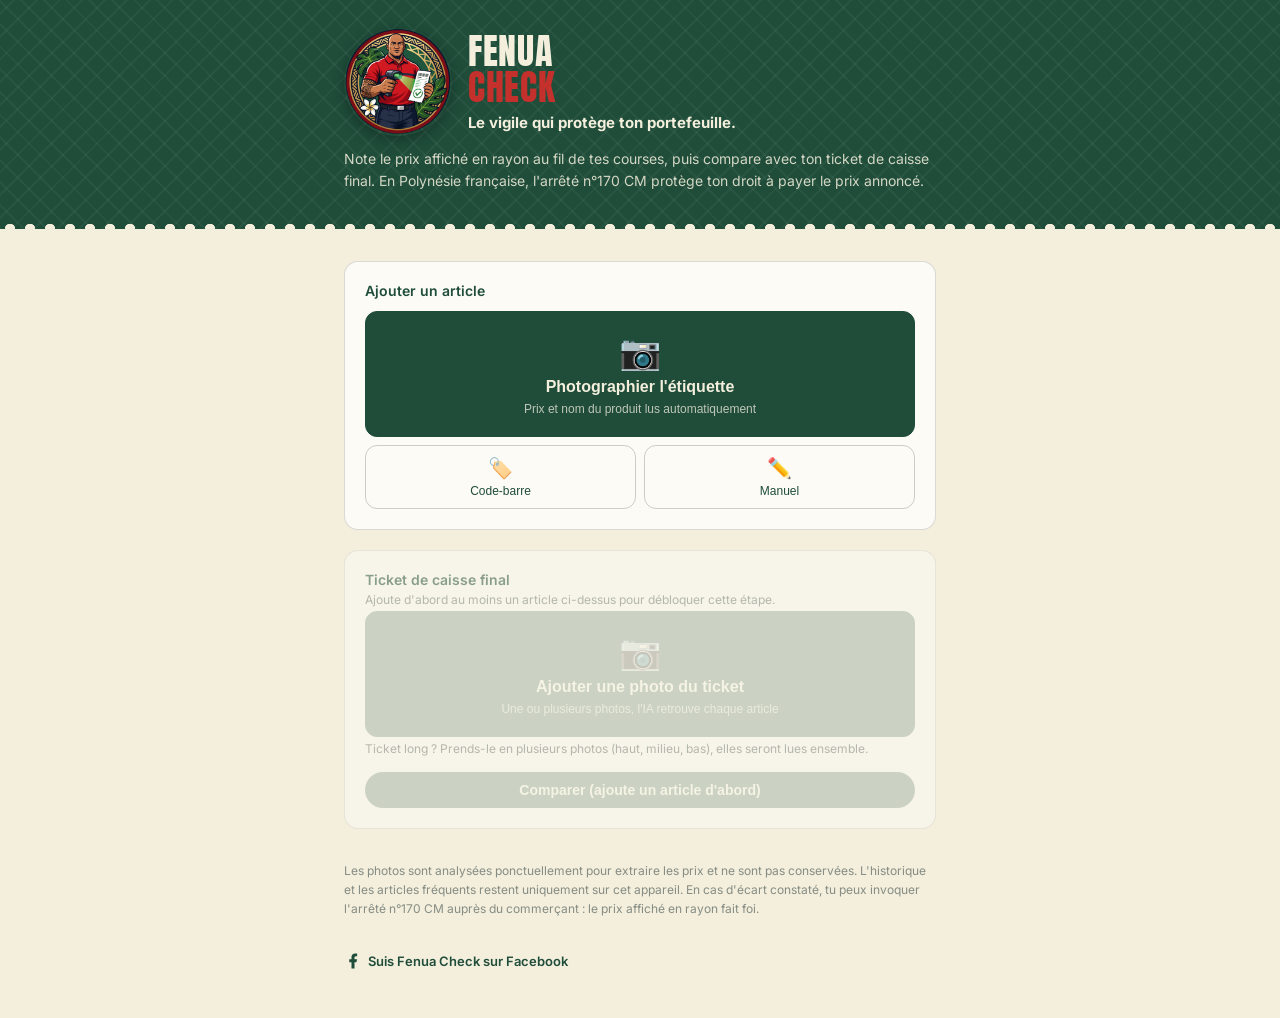
==== index.html @ 7afea80d "Make 'reading photo' status more visible: animated spinner, bigger bold text, checkmark on success" ====
<!doctype html>
<html lang="fr">
<head>
  <meta charset="utf-8" />
  <meta name="viewport" content="width=device-width, initial-scale=1" />
  <title>Fenua Check, vérifie ton prix</title>
  <meta name="description" content="Compare le prix en rayon et le prix facturé sur ton ticket de caisse en Polynésie française (arrêté n°170 CM)." />
  <link rel="icon" type="image/png" sizes="180x180" href="img/vigile-favicon.png" />
  <link rel="icon" type="image/png" sizes="32x32" href="img/vigile-favicon-32.png" />
  <link rel="apple-touch-icon" href="img/vigile-favicon.png" />
  <link rel="manifest" href="manifest.json" />
  <meta name="theme-color" content="#1f4d3a" />
  <link rel="preconnect" href="https://fonts.googleapis.com" />
  <link rel="preconnect" href="https://fonts.gstatic.com" crossorigin />
  <link href="https://fonts.googleapis.com/css2?family=Anton&family=Inter:wght@400;500;600;700&display=swap" rel="stylesheet" />
  <link rel="stylesheet" href="css/style.css" />
</head>
<body>
  <header class="site-header">
    <div class="wrap">
      <div class="title-row">
        <button
          type="button"
          id="vigile-icon-btn"
          class="vigile-badge-btn"
          aria-label="???"
          title=""
        >
          <img src="img/vigile-favicon.png" alt="" class="vigile-badge-img" />
        </button>
        <div class="title-text">
          <h1><span class="title-fenua">Fenua</span><span class="title-check">Check</span></h1>
          <p class="slogan">Le vigile qui protège ton portefeuille.</p>
        </div>
      </div>
      <p class="intro">
        Note le prix affiché en rayon au fil de tes courses, puis compare avec ton ticket de
        caisse final. En Polynésie française, l'arrêté n°170 CM protège ton droit à payer le
        prix annoncé.
      </p>
    </div>
    <!-- Ad slot (leaderboard, optional): drop your ad network's embed code here.
         Keeping it in the header, outside .wrap, keeps it visually separate from
         the tool itself so it doesn't get mistaken for part of the flow. -->
    <div id="ad-slot-header" class="ad-slot ad-slot-header" hidden></div>
  </header>

  <main class="wrap">
    <section id="add-item-panel" class="card">
      <p class="card-title">Ajouter un article</p>
      <div id="frequent-chips" class="chip-row" hidden></div>

      <div id="add-item-choices" class="choice-grid">
        <button type="button" class="choice-btn choice-btn-primary" data-mode="shelf">
          <span class="choice-icon-lg">📷</span>
          <span class="choice-label-lg">Photographier l'étiquette</span>
          <span class="choice-sublabel">Prix et nom du produit lus automatiquement</span>
        </button>
        <div class="choice-row-secondary">
          <button type="button" class="choice-btn choice-btn-secondary" data-mode="barcode">
            <span class="choice-icon">🏷️</span>
            Code-barre
          </button>
          <button type="button" class="choice-btn choice-btn-secondary" data-mode="manual">
            <span class="choice-icon">✏️</span>
            Manuel
          </button>
        </div>
      </div>

      <input id="photo-input" type="file" accept="image/*" capture="environment" hidden />

      <p id="scan-status" class="status-text" hidden>
        <span id="scan-status-icon" class="status-spinner"></span>
        <span id="scan-status-text"></span>
      </p>
      <p id="scan-error" class="error-text" hidden></p>

      <div id="draft-form" class="draft-form" hidden>
        <label class="field-label">
          Nom du produit
          <input id="draft-name" type="text" placeholder="Ex : Lait demi-écrémé 1L" />
        </label>

        <button type="button" id="draft-weight-toggle" class="link-btn" style="text-align:left">
          Vendu au poids (F/kg) ?
        </button>

        <div id="draft-price-simple">
          <label class="field-label">
            Prix en rayon (XPF)
            <input id="draft-price" type="text" inputmode="numeric" placeholder="Ex : 350" />
          </label>
        </div>

        <div id="draft-price-weight" hidden>
          <div class="btn-row">
            <label class="field-label" style="flex:1">
              Poids (kg)
              <input id="draft-weight-kg" type="text" inputmode="decimal" placeholder="Ex : 0.350" />
            </label>
            <label class="field-label" style="flex:1">
              Prix au kg (XPF)
              <input id="draft-price-per-kg" type="text" inputmode="numeric" placeholder="Ex : 1495" />
            </label>
          </div>
          <p id="draft-weight-total" class="hint-text"></p>
        </div>

        <label class="field-label">
          Quantité
          <input id="draft-quantity" type="text" inputmode="numeric" value="1" />
        </label>

        <div class="btn-row">
          <button type="button" id="draft-confirm" class="btn btn-primary">Ajouter au ticket</button>
          <button type="button" id="draft-cancel" class="btn btn-outline">Annuler</button>
        </div>
      </div>
    </section>

    <section id="ticket-list-section" class="card" hidden>
      <div class="row-between">
        <p class="card-title" id="ticket-count-label">Ticket en cours</p>
        <p class="card-title" id="ticket-total-label"></p>
      </div>
      <ul id="ticket-list" class="ticket-list"></ul>
    </section>

    <section id="receipt-section" class="card muted">
      <p class="card-title">Ticket de caisse final</p>
      <p id="receipt-hint" class="hint-text">
        Ajoute d'abord au moins un article ci-dessus pour débloquer cette étape.
      </p>

      <div id="receipt-photos" class="receipt-photos"></div>

      <button type="button" id="receipt-add-btn" class="choice-btn choice-btn-primary receipt-add-btn" disabled>
        <span class="choice-icon-lg">📷</span>
        <span class="choice-label-lg">Ajouter une photo du ticket</span>
        <span class="choice-sublabel">Une ou plusieurs photos, l'IA retrouve chaque article</span>
      </button>
      <p class="hint-text">
        Ticket long ? Prends-le en plusieurs photos (haut, milieu, bas), elles seront lues
        ensemble.
      </p>
      <input id="receipt-input" type="file" accept="image/*" capture="environment" hidden />

      <button type="button" id="compare-btn" class="btn btn-primary btn-block" disabled>
        Comparer (ajoute un article d'abord)
      </button>

      <p id="compare-error" class="error-text" hidden></p>
    </section>

    <section id="result-section" hidden></section>

    <section id="history-section" class="card" hidden>
      <div class="row-between">
        <p class="card-title">Historique de tes trajets</p>
        <button type="button" id="history-clear" class="link-btn">Effacer</button>
      </div>
      <ul id="history-list" class="history-list"></ul>
    </section>

    <p class="fine-print">
      Les photos sont analysées ponctuellement pour extraire les prix et ne sont pas
      conservées. L'historique et les articles fréquents restent uniquement sur cet appareil.
      En cas d'écart constaté, tu peux invoquer l'arrêté n°170 CM auprès du commerçant : le
      prix affiché en rayon fait foi.
    </p>

    <a href="https://facebook.com/fenuacheck" target="_blank" rel="noopener" class="facebook-link">
      <svg viewBox="0 0 24 24" width="18" height="18" xmlns="http://www.w3.org/2000/svg">
        <path
          fill="currentColor"
          d="M14 13.5h2.5l1-4H14v-2c0-1.03 0-2 2-2h1.5V2.14c-.326-.043-1.557-.14-2.857-.14C11.928 2 10 3.657 10 6.7v2.8H7v4h3V22h4z"
        />
      </svg>
      Suis Fenua Check sur Facebook
    </a>

    <!-- Ad slot (in-content, optional): a native/display unit between the tool
         and the footer. Hidden until you wire up a real ad network's script. -->
    <div id="ad-slot-content" class="ad-slot ad-slot-content" hidden></div>
  </main>

  <div id="vigile-easter-egg" class="vigile-overlay" hidden>
    <div class="vigile-card">
      <img src="img/vigile-logo.png" alt="" class="vigile-logo-img" />
      <p class="vigile-title">Alerte vigile détectée</p>
      <p class="vigile-text">
        Reste calme. Le prix affiché en rayon fait foi (arrêté n°170 CM). Tu as le droit de
        demander l'application de ce prix. Garde ta preuve, garde le sourire, et surtout...
        garde la caméra allumée. 📸✨
      </p>
      <button type="button" id="vigile-close" class="btn btn-primary">Compris, chef</button>
    </div>
  </div>

  <script type="module" src="js/app.js"></script>
</body>
</html>
---- css/style.css ----
:root {
  /* Fenua Check design tokens, drawn from the vigile mascot badge:
     shirt red, monstera-leaf green, thick ink linework, receipt paper. */
  --tt-navy: #1f4d3a; /* deep tropical green - primary/authority */
  --tt-navy-deep: #123227;
  --tt-sand: #f3efdc; /* receipt paper */
  --tt-sand-dim: #e6dcb8;
  --tt-coral: #c4302b; /* mascot shirt red - alert/mismatch */
  --tt-coral-dim: #f3d9d3;
  --tt-teal: #4c9a6b; /* leaf green - verified/match */
  --tt-teal-dim: #dcecdf;
  --tt-ink: #17150f; /* ink black */
  --tt-gold: #c99a3e; /* stamp/seal accent, used sparingly */
  --font-display: "Anton", "Arial Narrow", sans-serif;
  --font-body: "Inter", system-ui, -apple-system, "Segoe UI", sans-serif;
}

* {
  box-sizing: border-box;
}

/* Several elements below are toggled via the `hidden` attribute in app.js
   while also having a class that sets `display` (flex/grid) for when they
   ARE shown. Without this rule, that class's `display` value wins over the
   browser's default `[hidden] { display: none }`, so the element never
   actually hides. This makes `hidden` authoritative everywhere. */
[hidden] {
  display: none !important;
}

body {
  margin: 0;
  min-height: 100vh;
  background: var(--tt-sand);
  color: var(--tt-ink);
  font-family: var(--font-body);
}

.wrap {
  max-width: 640px;
  margin: 0 auto;
  padding: 0 24px;
}

.site-header {
  position: relative;
  background-color: var(--tt-navy);
  background-image:
    repeating-linear-gradient(45deg, rgba(255, 255, 255, 0.04) 0 2px, transparent 2px 16px),
    repeating-linear-gradient(-45deg, rgba(255, 255, 255, 0.04) 0 2px, transparent 2px 16px);
  padding: 28px 0 36px;
}

/* Signature element: a perforated ticket-stub edge, like tearing off a
   receipt. Punches "holes" through the green band down to the paper below. */
.site-header::after {
  content: "";
  position: absolute;
  left: 0;
  right: 0;
  bottom: -7px;
  height: 14px;
  background-image: radial-gradient(circle, var(--tt-sand) 5px, transparent 5.5px);
  background-size: 20px 14px;
  background-repeat: repeat-x;
  background-position: 0 0;
}

h1 {
  margin: 0;
  font-family: var(--font-display);
  font-size: 36px;
  font-weight: 400;
  letter-spacing: 0.02em;
  text-transform: uppercase;
  line-height: 1;
}

h1 .title-fenua,
h1 .title-check {
  display: block;
}

h1 .title-fenua {
  color: var(--tt-sand);
}

h1 .title-check {
  color: var(--tt-coral);
}

.slogan {
  margin: 8px 0 0;
  font-size: 15px;
  font-weight: 700;
  color: var(--tt-sand);
}

.title-row {
  display: flex;
  align-items: center;
  gap: 16px;
}

.title-row h1 {
  margin: 0;
}

.vigile-badge-btn {
  flex-shrink: 0;
  width: 108px;
  height: 108px;
  border-radius: 999px;
  border: none;
  padding: 0;
  overflow: hidden;
  cursor: pointer;
  background: transparent;
  box-shadow: 0 4px 14px rgba(0, 0, 0, 0.3);
  transition: transform 0.15s ease;
}

.vigile-badge-img {
  width: 100%;
  height: 100%;
  object-fit: contain;
}

.vigile-badge-btn:hover {
  transform: scale(1.1) rotate(-6deg);
}

.vigile-badge-btn:active {
  transform: scale(0.92);
}

.intro {
  margin: 12px 0 0;
  font-size: 14px;
  line-height: 1.6;
  color: rgba(243, 239, 220, 0.85);
}

main.wrap {
  display: flex;
  flex-direction: column;
  gap: 20px;
  padding-top: 32px;
  padding-bottom: 48px;
}

.card {
  border: 1px solid rgba(23, 21, 15, 0.15);
  background: rgba(255, 255, 255, 0.75);
  border-radius: 14px;
  padding: 20px;
}

.card.muted {
  opacity: 1;
  transition: opacity 0.15s ease;
}

.card.muted.disabled {
  opacity: 0.5;
}

.card-title {
  margin: 0;
  font-size: 14px;
  font-weight: 600;
  color: var(--tt-navy);
}

.row-between {
  display: flex;
  align-items: baseline;
  justify-content: space-between;
}

.hint-text {
  margin: 4px 0 0;
  font-size: 12px;
  color: rgba(28, 43, 46, 0.6);
}

.status-text {
  margin: 14px 0 0;
  display: flex;
  align-items: center;
  gap: 10px;
  font-size: 16px;
  font-weight: 700;
  color: var(--tt-navy);
}

.status-spinner {
  width: 20px;
  height: 20px;
  border-radius: 999px;
  border: 3px solid rgba(31, 77, 58, 0.2);
  border-top-color: var(--tt-navy);
  animation: status-spin 0.7s linear infinite;
  flex-shrink: 0;
}

.status-text.status-success {
  color: var(--tt-teal);
}

@keyframes status-spin {
  to {
    transform: rotate(360deg);
  }
}

.error-text {
  margin: 12px 0 0;
  font-size: 14px;
  color: var(--tt-coral);
}

.fine-print {
  margin: 12px 0 0;
  font-size: 12px;
  line-height: 1.6;
  color: rgba(28, 43, 46, 0.5);
}

.facebook-link {
  display: inline-flex;
  align-items: center;
  gap: 6px;
  margin-top: 14px;
  font-size: 13px;
  font-weight: 600;
  color: var(--tt-navy);
  text-decoration: none;
}

.facebook-link:hover {
  text-decoration: underline;
}

/* --- Chips (frequent items) --- */

.chip-row {
  margin-top: 12px;
  display: flex;
  flex-wrap: wrap;
  gap: 8px;
}

.chip {
  border: 1px solid rgba(47, 158, 143, 0.4);
  background: var(--tt-teal-dim);
  color: var(--tt-navy);
  border-radius: 999px;
  padding: 6px 12px;
  font-size: 12px;
  font-weight: 500;
  cursor: pointer;
}

/* --- Add-item choices --- */

.choice-grid {
  margin-top: 12px;
  display: flex;
  flex-direction: column;
  gap: 8px;
}

.choice-btn {
  display: flex;
  flex-direction: column;
  align-items: center;
  gap: 4px;
  border: 1px solid rgba(23, 21, 15, 0.2);
  background: transparent;
  border-radius: 12px;
  padding: 12px 0;
  font-size: 12px;
  font-weight: 500;
  color: var(--tt-navy);
  cursor: pointer;
}

.choice-btn:disabled {
  opacity: 0.4;
  cursor: not-allowed;
}

.choice-btn-primary {
  background: var(--tt-navy);
  border-color: var(--tt-navy);
  color: var(--tt-sand);
  padding: 20px 16px;
  gap: 6px;
}

.receipt-add-btn {
  width: 100%;
  margin-top: 4px;
}

.choice-icon-lg {
  font-size: 34px;
}

.choice-label-lg {
  font-size: 16px;
  font-weight: 600;
}

.choice-sublabel {
  font-size: 12px;
  font-weight: 400;
  color: rgba(246, 239, 225, 0.75);
}

.choice-row-secondary {
  display: grid;
  grid-template-columns: repeat(2, 1fr);
  gap: 8px;
}

.choice-btn-secondary {
  padding: 10px 0;
}

.choice-icon {
  font-size: 20px;
}

/* --- Draft form --- */

.draft-form {
  margin-top: 12px;
  display: flex;
  flex-direction: column;
  gap: 12px;
  background: var(--tt-sand-dim);
  border-radius: 12px;
  padding: 16px;
}

.field-label {
  display: flex;
  flex-direction: column;
  gap: 4px;
  font-size: 12px;
  font-weight: 500;
  color: var(--tt-navy);
}

.field-label input {
  border: 1px solid rgba(14, 58, 69, 0.2);
  background: white;
  border-radius: 8px;
  padding: 8px 12px;
  font-size: 14px;
  color: var(--tt-ink);
}

.btn-row {
  display: flex;
  gap: 8px;
}

/* --- Buttons --- */

.btn {
  border-radius: 999px;
  padding: 10px 18px;
  font-size: 14px;
  font-weight: 600;
  cursor: pointer;
  border: none;
}

.btn:disabled {
  cursor: not-allowed;
  opacity: 0.4;
}

.btn-primary {
  background: var(--tt-navy);
  color: var(--tt-sand);
}

.btn-outline {
  background: transparent;
  border: 1px solid rgba(14, 58, 69, 0.3);
  color: var(--tt-navy);
}

.btn-block {
  display: block;
  width: 100%;
  margin-top: 16px;
}

.link-btn {
  border: none;
  background: none;
  color: var(--tt-coral);
  font-size: 12px;
  font-weight: 500;
  text-decoration: underline;
  text-underline-offset: 2px;
  cursor: pointer;
  padding: 0;
}

/* --- Ticket list --- */

.ticket-list {
  list-style: none;
  margin: 12px 0 0;
  padding: 0;
  display: flex;
  flex-direction: column;
}

.ticket-list li {
  display: flex;
  align-items: center;
  justify-content: space-between;
  gap: 12px;
  padding: 10px 0;
  border-top: 1px solid rgba(14, 58, 69, 0.1);
  font-size: 14px;
}

.ticket-list li:first-child {
  border-top: none;
}

.ticket-item-price {
  display: flex;
  align-items: center;
  flex-wrap: wrap;
  justify-content: flex-end;
  gap: 8px;
}

/* --- Receipt photo slot --- */

.photo-slot {
  margin-top: 12px;
  display: flex;
  align-items: center;
  justify-content: center;
  width: 100%;
  aspect-ratio: 4 / 3;
  border: 2px dashed rgba(14, 58, 69, 0.3);
  border-radius: 16px;
  background: var(--tt-sand-dim);
  cursor: pointer;
  overflow: hidden;
  padding: 0;
}

.photo-slot:disabled {
  cursor: not-allowed;
}

.photo-slot img {
  width: 100%;
  height: 100%;
  object-fit: cover;
}

.photo-placeholder {
  display: flex;
  flex-direction: column;
  align-items: center;
  gap: 8px;
  padding: 0 16px;
  text-align: center;
  font-size: 14px;
  color: rgba(28, 43, 46, 0.7);
}

/* --- Result --- */

.result-summary {
  border-radius: 16px;
  padding: 20px;
  border: 1px solid;
}

.result-summary.ok {
  border-color: rgba(47, 158, 143, 0.4);
  background: var(--tt-teal-dim);
}

.result-summary.mismatch {
  border-color: rgba(226, 101, 59, 0.4);
  background: var(--tt-coral-dim);
}

.result-title {
  display: flex;
  align-items: center;
  gap: 8px;
  font-size: 14px;
  font-weight: 600;
  color: var(--tt-navy);
}

.result-line {
  display: flex;
  align-items: center;
  justify-content: space-between;
  gap: 12px;
  padding: 10px 0;
  border-top: 1px solid rgba(14, 58, 69, 0.1);
  font-size: 14px;
}

.result-line:first-child {
  border-top: none;
}

.result-line .amounts {
  display: flex;
  align-items: center;
  gap: 8px;
  font-size: 14px;
}

.status-match {
  color: var(--tt-teal);
  font-weight: 600;
}

.status-mismatch {
  color: var(--tt-coral);
  font-weight: 600;
}

.status-inconclusive {
  color: rgba(28, 43, 46, 0.6);
  font-weight: 600;
}

/* --- History --- */

.history-list {
  list-style: none;
  margin: 12px 0 0;
  padding: 0;
  display: flex;
  flex-direction: column;
}

.history-list li {
  display: flex;
  align-items: center;
  justify-content: space-between;
  gap: 12px;
  padding: 10px 0;
  border-top: 1px solid rgba(14, 58, 69, 0.1);
  font-size: 14px;
}

.history-list li:first-child {
  border-top: none;
}

.qty-btn {
  width: 24px;
  height: 24px;
  border-radius: 999px;
  border: 1px solid rgba(14, 58, 69, 0.3);
  background: white;
  color: var(--tt-navy);
  font-size: 14px;
  line-height: 1;
  cursor: pointer;
  display: flex;
  align-items: center;
  justify-content: center;
  padding: 0;
}

/* --- Receipt multi-photo thumbnails --- */

.receipt-photos {
  display: flex;
  flex-wrap: wrap;
  gap: 8px;
  margin-top: 12px;
}

.receipt-photos:empty {
  margin-top: 0;
}

.receipt-thumb {
  position: relative;
  width: 84px;
  height: 84px;
  border-radius: 10px;
  overflow: hidden;
  border: 1px solid rgba(14, 58, 69, 0.2);
}

.receipt-thumb img {
  width: 100%;
  height: 100%;
  object-fit: cover;
  display: block;
}

.receipt-thumb-remove {
  position: absolute;
  top: 2px;
  right: 2px;
  width: 20px;
  height: 20px;
  border-radius: 999px;
  border: none;
  background: rgba(10, 40, 48, 0.75);
  color: var(--tt-sand);
  font-size: 12px;
  line-height: 1;
  cursor: pointer;
  display: flex;
  align-items: center;
  justify-content: center;
}

/* --- Easter egg: "vigile" --- */

.vigile-overlay {
  position: fixed;
  inset: 0;
  z-index: 100;
  display: flex;
  align-items: center;
  justify-content: center;
  padding: 24px;
  animation: vigile-siren 0.5s steps(1) infinite;
}

@keyframes vigile-siren {
  0%, 49% {
    background: rgba(226, 101, 59, 0.55);
  }
  50%, 100% {
    background: rgba(47, 76, 158, 0.55);
  }
}

.vigile-card {
  max-width: 360px;
  background: var(--tt-sand);
  border-radius: 20px;
  padding: 28px 24px;
  text-align: center;
  box-shadow: 0 20px 60px rgba(10, 40, 48, 0.45);
  animation: vigile-bounce-in 0.5s cubic-bezier(0.34, 1.56, 0.64, 1);
}

@keyframes vigile-bounce-in {
  0% {
    transform: scale(0.4) rotate(-8deg);
    opacity: 0;
  }
  60% {
    transform: scale(1.08) rotate(2deg);
    opacity: 1;
  }
  100% {
    transform: scale(1) rotate(0deg);
  }
}

.vigile-logo-img {
  display: inline-block;
  width: 140px;
  height: auto;
  margin: 0 0 4px;
  animation: vigile-wiggle 0.4s ease-in-out infinite;
}

@keyframes vigile-wiggle {
  0%, 100% {
    transform: rotate(-6deg) scale(1);
  }
  50% {
    transform: rotate(6deg) scale(1.08);
  }
}

.vigile-title {
  margin: 8px 0 0;
  font-family: var(--font-display);
  font-size: 22px;
  font-weight: 400;
  letter-spacing: 0.01em;
  text-transform: uppercase;
  color: var(--tt-coral);
}

.vigile-text {
  margin: 12px 0 20px;
  font-size: 14px;
  line-height: 1.6;
  color: var(--tt-ink);
}

/* --- Ad slots: neutral placeholders, styled minimally so any network's embed
     drops in cleanly. Hidden by default (see index.html); unhide once wired. --- */

.ad-slot {
  display: flex;
  align-items: center;
  justify-content: center;
  min-height: 90px;
  border-radius: 12px;
  background: rgba(14, 58, 69, 0.05);
  color: rgba(28, 43, 46, 0.4);
  font-size: 12px;
}

.ad-slot-header {
  max-width: 640px;
  margin: 20px auto 0;
}

.ad-slot-content {
  margin-top: 4px;
}
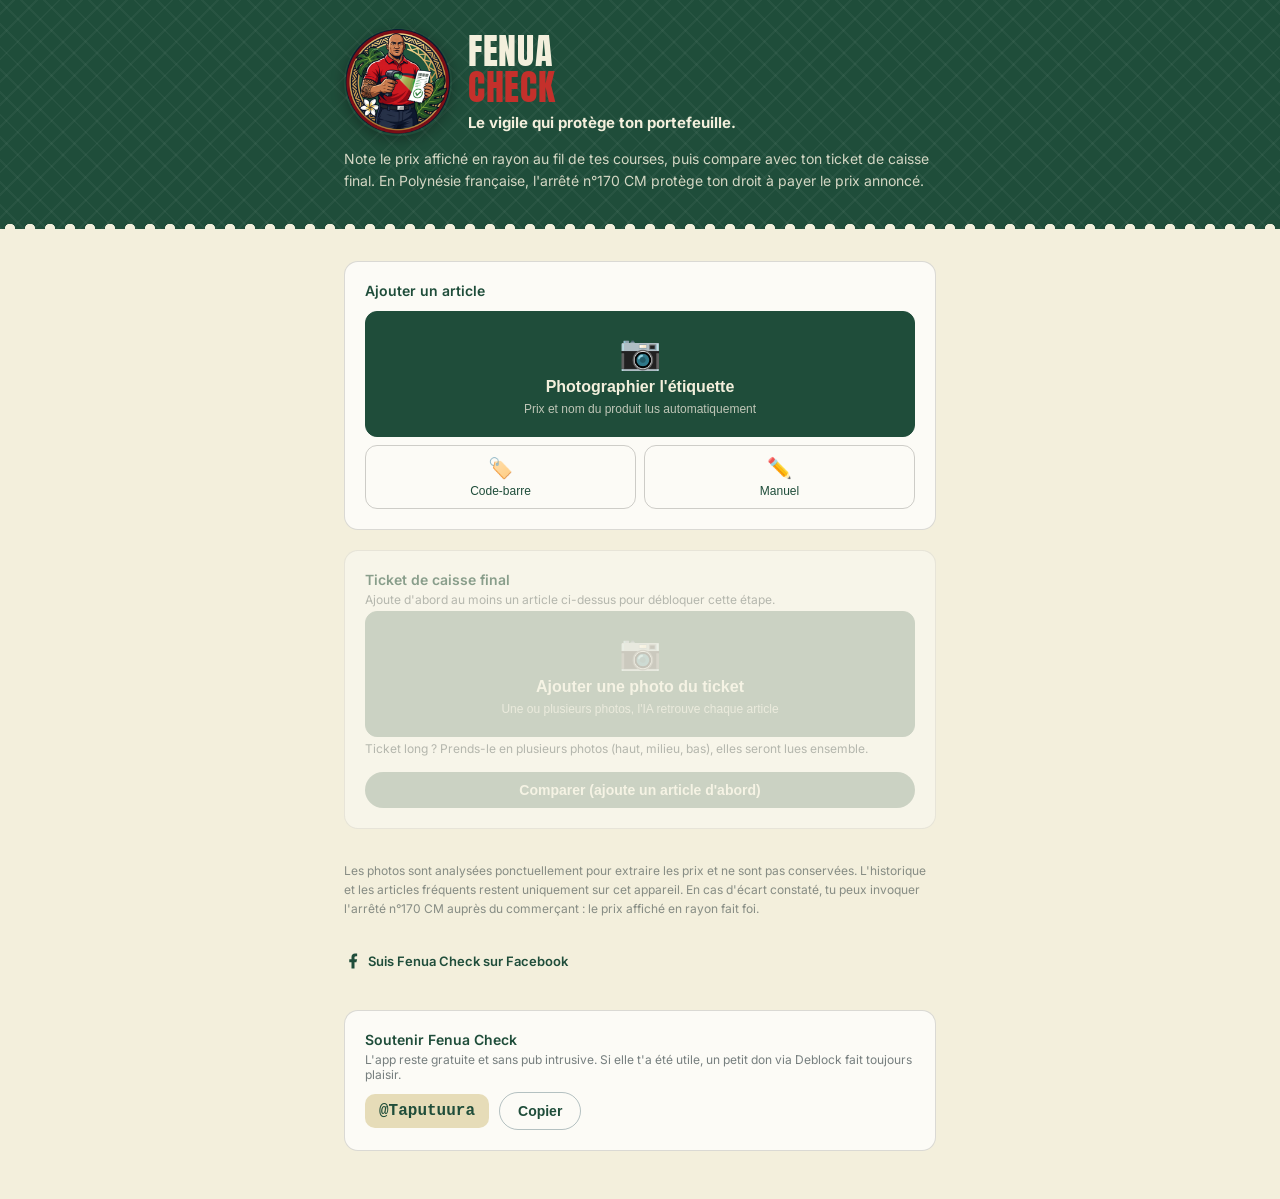
==== commit 60df8140: "Add support/donation card with Deblock handle (@Taputuura) and copy-to-clipboard button" ====
--- a/index.html
+++ b/index.html
@@ -38,6 +38,7 @@
         caisse final. En Polynésie française, l'arrêté n°170 CM protège ton droit à payer le
         prix annoncé.
       </p>
+      <p id="stats-badge" class="stats-badge" hidden></p>
     </div>
     <!-- Ad slot (leaderboard, optional): drop your ad network's embed code here.
          Keeping it in the header, outside .wrap, keeps it visually separate from
@@ -180,6 +181,18 @@
       Suis Fenua Check sur Facebook
     </a>
 
+    <div id="support-card" class="card support-card">
+      <p class="card-title">Soutenir Fenua Check</p>
+      <p class="hint-text">
+        L'app reste gratuite et sans pub intrusive. Si elle t'a été utile, un petit don via
+        Deblock fait toujours plaisir.
+      </p>
+      <div class="support-handle-row">
+        <span id="support-handle" class="support-handle">@Taputuura</span>
+        <button type="button" id="support-copy-btn" class="btn btn-outline">Copier</button>
+      </div>
+    </div>
+
     <!-- Ad slot (in-content, optional): a native/display unit between the tool
          and the footer. Hidden until you wire up a real ad network's script. -->
     <div id="ad-slot-content" class="ad-slot ad-slot-content" hidden></div>
--- a/css/style.css
+++ b/css/style.css
@@ -141,6 +141,20 @@
   color: rgba(243, 239, 220, 0.85);
 }
 
+.stats-badge {
+  display: inline-flex;
+  align-items: center;
+  gap: 6px;
+  margin: 14px 0 0;
+  padding: 6px 14px;
+  border-radius: 999px;
+  background: rgba(243, 239, 220, 0.15);
+  border: 1px solid rgba(243, 239, 220, 0.3);
+  font-size: 12px;
+  font-weight: 700;
+  color: var(--tt-sand);
+}
+
 main.wrap {
   display: flex;
   flex-direction: column;
@@ -240,6 +254,27 @@
 
 .facebook-link:hover {
   text-decoration: underline;
+}
+
+.support-card {
+  margin-top: 20px;
+}
+
+.support-handle-row {
+  display: flex;
+  align-items: center;
+  gap: 10px;
+  margin-top: 10px;
+}
+
+.support-handle {
+  font-family: monospace;
+  font-size: 16px;
+  font-weight: 700;
+  color: var(--tt-navy);
+  background: var(--tt-sand-dim);
+  padding: 8px 14px;
+  border-radius: 10px;
 }
 
 /* --- Chips (frequent items) --- */
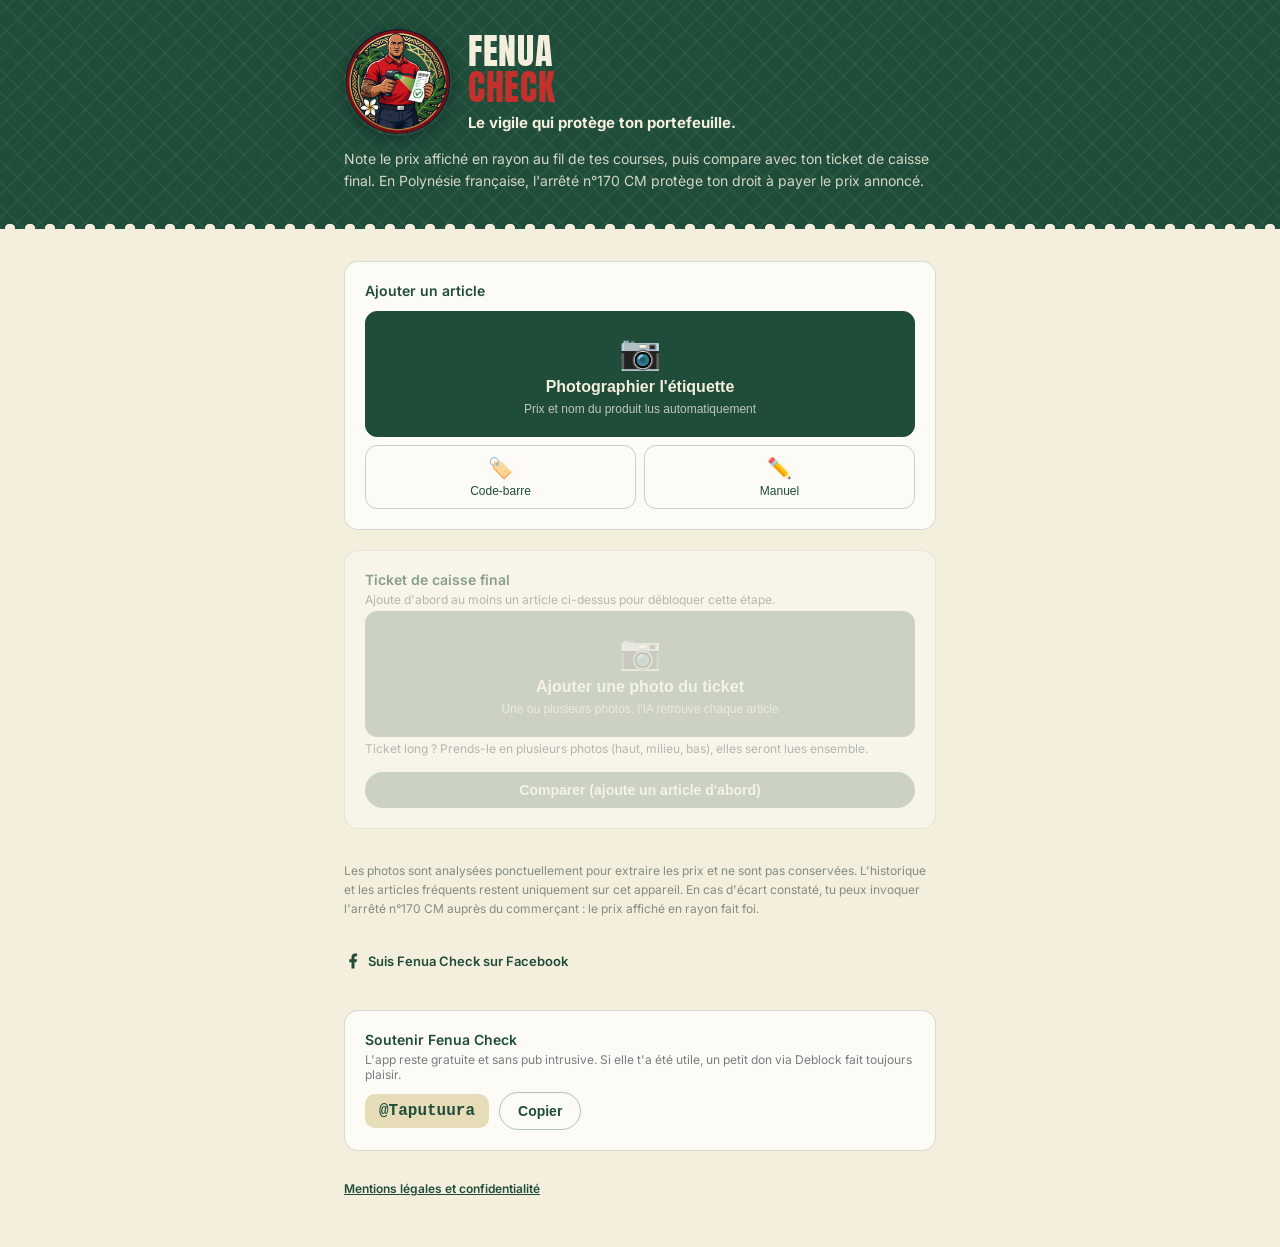
==== commit 558c3954: "Add rate limiting on API routes, Open Graph share preview, and a legal/privacy page" ====
--- a/index.html
+++ b/index.html
@@ -5,6 +5,21 @@
   <meta name="viewport" content="width=device-width, initial-scale=1" />
   <title>Fenua Check, vérifie ton prix</title>
   <meta name="description" content="Compare le prix en rayon et le prix facturé sur ton ticket de caisse en Polynésie française (arrêté n°170 CM)." />
+
+  <meta property="og:type" content="website" />
+  <meta property="og:site_name" content="Fenua Check" />
+  <meta property="og:title" content="Fenua Check, vérifie ton prix" />
+  <meta property="og:description" content="Compare le prix en rayon et le prix facturé sur ton ticket de caisse en Polynésie française (arrêté n°170 CM)." />
+  <meta property="og:url" content="https://fenuacheck.app/" />
+  <meta property="og:image" content="https://fenuacheck.app/img/og-image.png" />
+  <meta property="og:image:width" content="1200" />
+  <meta property="og:image:height" content="630" />
+  <meta property="og:locale" content="fr_FR" />
+  <meta name="twitter:card" content="summary_large_image" />
+  <meta name="twitter:title" content="Fenua Check, vérifie ton prix" />
+  <meta name="twitter:description" content="Compare le prix en rayon et le prix facturé sur ton ticket de caisse en Polynésie française (arrêté n°170 CM)." />
+  <meta name="twitter:image" content="https://fenuacheck.app/img/og-image.png" />
+
   <link rel="icon" type="image/png" sizes="180x180" href="img/vigile-favicon.png" />
   <link rel="icon" type="image/png" sizes="32x32" href="img/vigile-favicon-32.png" />
   <link rel="apple-touch-icon" href="img/vigile-favicon.png" />
@@ -193,6 +208,10 @@
       </div>
     </div>
 
+    <p class="fine-print" style="margin-top: 8px;">
+      <a href="mentions-legales.html">Mentions légales et confidentialité</a>
+    </p>
+
     <!-- Ad slot (in-content, optional): a native/display unit between the tool
          and the footer. Hidden until you wire up a real ad network's script. -->
     <div id="ad-slot-content" class="ad-slot ad-slot-content" hidden></div>
--- a/css/style.css
+++ b/css/style.css
@@ -241,6 +241,12 @@
   color: rgba(28, 43, 46, 0.5);
 }
 
+.fine-print a,
+.hint-text a {
+  color: var(--tt-navy);
+  font-weight: 600;
+}
+
 .facebook-link {
   display: inline-flex;
   align-items: center;
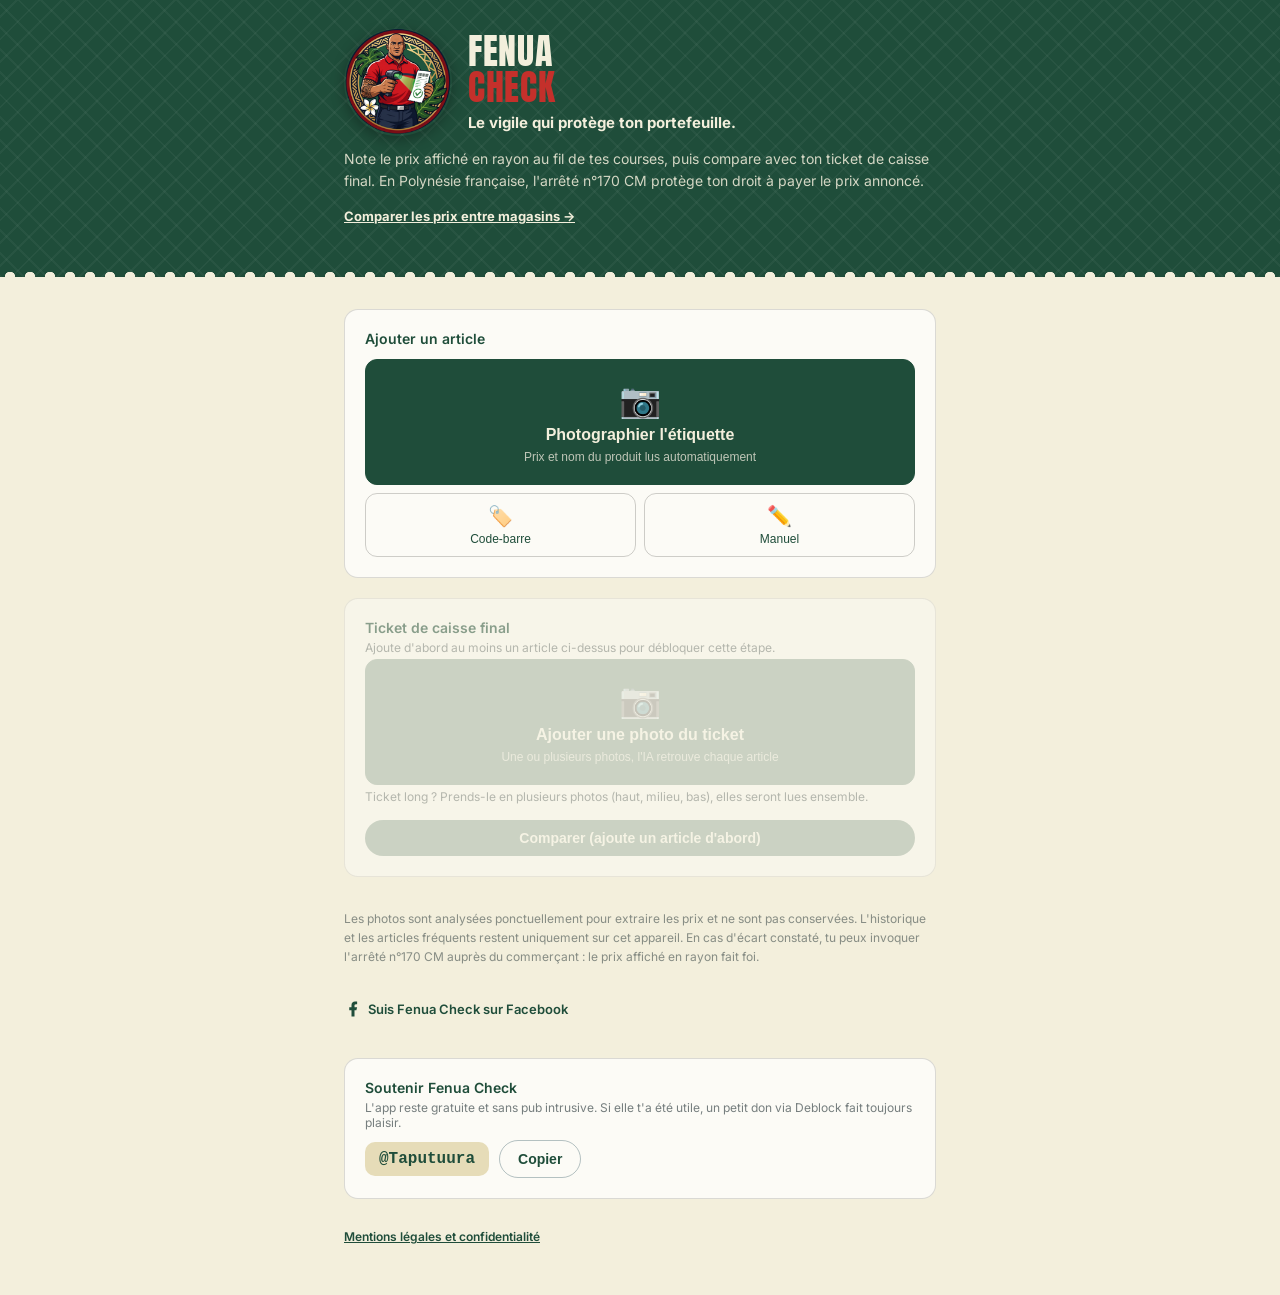
==== commit b3400ceb: "Add opt-in price comparison feature: share barcode-scanned prices, compare across stores (safe no-op" ====
--- a/index.html
+++ b/index.html
@@ -25,6 +25,9 @@
   <link rel="apple-touch-icon" href="img/vigile-favicon.png" />
   <link rel="manifest" href="manifest.json" />
   <meta name="theme-color" content="#1f4d3a" />
+  <meta name="apple-mobile-web-app-capable" content="yes" />
+  <meta name="apple-mobile-web-app-status-bar-style" content="black-translucent" />
+  <meta name="apple-mobile-web-app-title" content="Fenua Check" />
   <link rel="preconnect" href="https://fonts.googleapis.com" />
   <link rel="preconnect" href="https://fonts.gstatic.com" crossorigin />
   <link href="https://fonts.googleapis.com/css2?family=Anton&family=Inter:wght@400;500;600;700&display=swap" rel="stylesheet" />
@@ -54,6 +57,11 @@
         prix annoncé.
       </p>
       <p id="stats-badge" class="stats-badge" hidden></p>
+      <p style="margin-top:12px;">
+        <a href="comparer.html" style="color: var(--tt-sand); font-weight: 700; font-size: 13px; text-decoration: underline;">
+          Comparer les prix entre magasins →
+        </a>
+      </p>
     </div>
     <!-- Ad slot (leaderboard, optional): drop your ad network's embed code here.
          Keeping it in the header, outside .wrap, keeps it visually separate from
@@ -133,6 +141,41 @@
           <button type="button" id="draft-cancel" class="btn btn-outline">Annuler</button>
         </div>
       </div>
+
+      <div id="share-price-card" class="draft-form" hidden>
+        <p class="card-title" style="margin:0;">Partager ce prix ?</p>
+        <p class="hint-text">
+          Aide les autres à comparer les prix entre magasins. Anonyme, seulement le produit,
+          le prix et le magasin sont partagés.
+        </p>
+        <label class="field-label">
+          Magasin
+          <select id="share-store-select">
+            <option value="">Choisis un magasin</option>
+            <option value="Carrefour Punaauia">Carrefour Punaauia</option>
+            <option value="Carrefour Arue">Carrefour Arue</option>
+            <option value="Carrefour Taravao">Carrefour Taravao</option>
+            <option value="Carrefour Plaza Faa'a">Carrefour Plaza Faa'a</option>
+            <option value="Hyper U Pirae">Hyper U Pirae</option>
+            <option value="Super U Faa'a">Super U Faa'a</option>
+            <option value="Super U Taravao">Super U Taravao</option>
+            <option value="Super U Mahina">Super U Mahina</option>
+            <option value="Super U Bora Bora">Super U Bora Bora</option>
+            <option value="Super U Huahine">Super U Huahine</option>
+            <option value="Champion Paofai">Champion Paofai</option>
+            <option value="__autre__">Autre...</option>
+          </select>
+        </label>
+        <label class="field-label" id="share-store-other-wrap" hidden>
+          Nom du magasin
+          <input id="share-store-other" type="text" placeholder="Ex : Easy Market Punaauia" />
+        </label>
+        <div class="btn-row">
+          <button type="button" id="share-confirm" class="btn btn-primary">Partager</button>
+          <button type="button" id="share-decline" class="btn btn-outline">Non merci</button>
+        </div>
+        <p id="share-status" class="hint-text" hidden></p>
+      </div>
     </section>
 
     <section id="ticket-list-section" class="card" hidden>
--- a/css/style.css
+++ b/css/style.css
@@ -198,6 +198,18 @@
   color: rgba(28, 43, 46, 0.6);
 }
 
+.legal-text {
+  margin: 8px 0 0;
+  font-size: 14px;
+  line-height: 1.6;
+  color: var(--tt-ink);
+}
+
+.legal-text a {
+  color: var(--tt-navy);
+  font-weight: 600;
+}
+
 .status-text {
   margin: 14px 0 0;
   display: flex;
@@ -684,16 +696,7 @@
   align-items: center;
   justify-content: center;
   padding: 24px;
-  animation: vigile-siren 0.5s steps(1) infinite;
-}
-
-@keyframes vigile-siren {
-  0%, 49% {
-    background: rgba(226, 101, 59, 0.55);
-  }
-  50%, 100% {
-    background: rgba(47, 76, 158, 0.55);
-  }
+  background: rgba(10, 40, 48, 0.6);
 }
 
 .vigile-card {
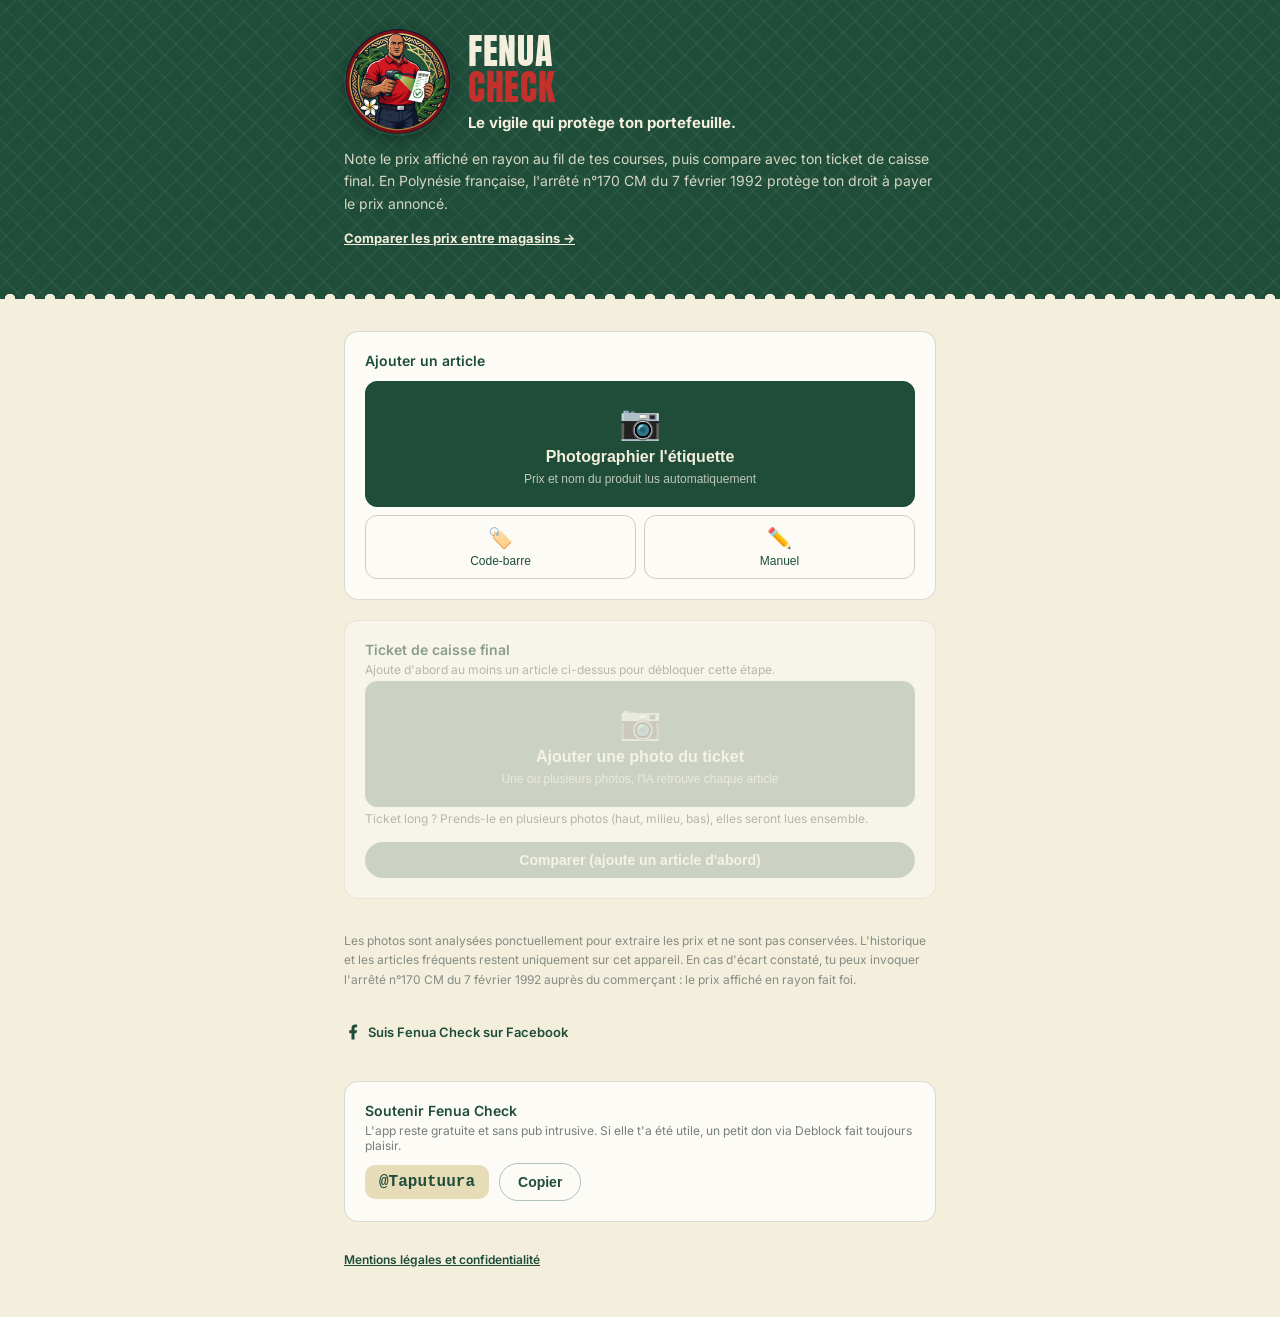
==== commit ab02fd57: "Add exact date (7 février 1992) to every reference of the arrêté n°170 CM for legal precision" ====
--- a/index.html
+++ b/index.html
@@ -4,12 +4,12 @@
   <meta charset="utf-8" />
   <meta name="viewport" content="width=device-width, initial-scale=1" />
   <title>Fenua Check, vérifie ton prix</title>
-  <meta name="description" content="Compare le prix en rayon et le prix facturé sur ton ticket de caisse en Polynésie française (arrêté n°170 CM)." />
+  <meta name="description" content="Compare le prix en rayon et le prix facturé sur ton ticket de caisse en Polynésie française (arrêté n°170 CM du 7 février 1992)." />
 
   <meta property="og:type" content="website" />
   <meta property="og:site_name" content="Fenua Check" />
   <meta property="og:title" content="Fenua Check, vérifie ton prix" />
-  <meta property="og:description" content="Compare le prix en rayon et le prix facturé sur ton ticket de caisse en Polynésie française (arrêté n°170 CM)." />
+  <meta property="og:description" content="Compare le prix en rayon et le prix facturé sur ton ticket de caisse en Polynésie française (arrêté n°170 CM du 7 février 1992)." />
   <meta property="og:url" content="https://fenuacheck.app/" />
   <meta property="og:image" content="https://fenuacheck.app/img/og-image.png" />
   <meta property="og:image:width" content="1200" />
@@ -17,7 +17,7 @@
   <meta property="og:locale" content="fr_FR" />
   <meta name="twitter:card" content="summary_large_image" />
   <meta name="twitter:title" content="Fenua Check, vérifie ton prix" />
-  <meta name="twitter:description" content="Compare le prix en rayon et le prix facturé sur ton ticket de caisse en Polynésie française (arrêté n°170 CM)." />
+  <meta name="twitter:description" content="Compare le prix en rayon et le prix facturé sur ton ticket de caisse en Polynésie française (arrêté n°170 CM du 7 février 1992)." />
   <meta name="twitter:image" content="https://fenuacheck.app/img/og-image.png" />
 
   <link rel="icon" type="image/png" sizes="180x180" href="img/vigile-favicon.png" />
@@ -53,7 +53,7 @@
       </div>
       <p class="intro">
         Note le prix affiché en rayon au fil de tes courses, puis compare avec ton ticket de
-        caisse final. En Polynésie française, l'arrêté n°170 CM protège ton droit à payer le
+        caisse final. En Polynésie française, l'arrêté n°170 CM du 7 février 1992 protège ton droit à payer le
         prix annoncé.
       </p>
       <p id="stats-badge" class="stats-badge" hidden></p>
@@ -225,7 +225,7 @@
     <p class="fine-print">
       Les photos sont analysées ponctuellement pour extraire les prix et ne sont pas
       conservées. L'historique et les articles fréquents restent uniquement sur cet appareil.
-      En cas d'écart constaté, tu peux invoquer l'arrêté n°170 CM auprès du commerçant : le
+      En cas d'écart constaté, tu peux invoquer l'arrêté n°170 CM du 7 février 1992 auprès du commerçant : le
       prix affiché en rayon fait foi.
     </p>
 
@@ -265,7 +265,7 @@
       <img src="img/vigile-logo.png" alt="" class="vigile-logo-img" />
       <p class="vigile-title">Alerte vigile détectée</p>
       <p class="vigile-text">
-        Reste calme. Le prix affiché en rayon fait foi (arrêté n°170 CM). Tu as le droit de
+        Reste calme. Le prix affiché en rayon fait foi (arrêté n°170 CM du 7 février 1992). Tu as le droit de
         demander l'application de ce prix. Garde ta preuve, garde le sourire, et surtout...
         garde la caméra allumée. 📸✨
       </p>
